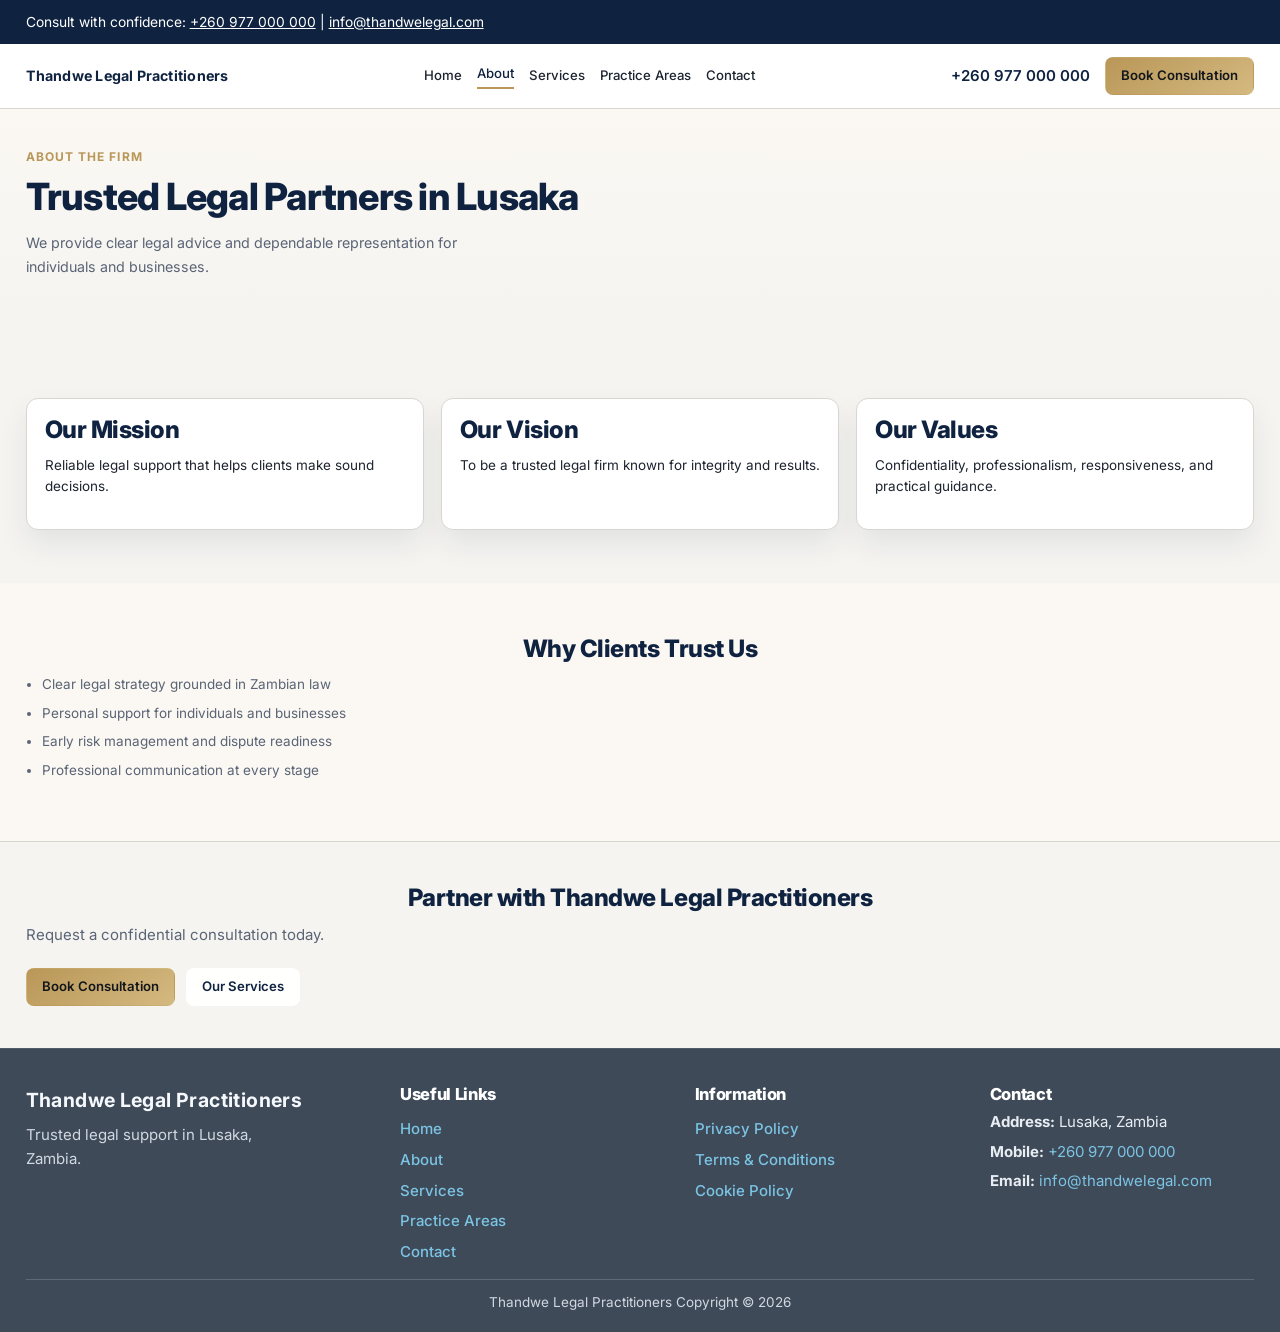
==== about.html @ 9fab6425 "Rebrand duplicated law firm website for Thandwe Legal Practitioners. Duplicate the existing multi-pa" ====
<!doctype html>
<html lang="en">
<head>
  <meta charset="UTF-8">
  <meta name="viewport" content="width=device-width, initial-scale=1.0">
  <title>About | Thandwe Legal Practitioners</title>
  <meta name="description" content="Learn about Thandwe Legal Practitioners, a client-focused law firm in Lusaka, Zambia.">
  <link rel="stylesheet" href="./styles.css?v=20260401-6">
</head>
<body>
  <a class="skip-link" href="#main-content">Skip to main content</a>

  <div class="top-contact-bar">
    <div class="container top-contact-inner">
      <p>Consult with confidence: <a href="tel:+260977000000">+260 977 000 000</a> | <a href="mailto:info@thandwelegal.com">info@thandwelegal.com</a></p>
    </div>
  </div>

  <header class="site-header">
    <div class="container header-inner">
      <a href="./index.html" class="logo" aria-label="Thandwe Legal Practitioners home">Thandwe Legal Practitioners</a>
      <button class="menu-toggle" aria-expanded="false" aria-controls="primary-nav">Menu</button>
      <nav class="primary-nav" id="primary-nav" aria-label="Primary">
        <a href="./index.html">Home</a>
        <a class="active" href="./about.html">About</a>
        <a href="./services.html">Services</a>
        <a href="./practice-areas.html">Practice Areas</a>
        <a href="./contact.html">Contact</a>
      </nav>
      <div class="header-actions">
        <a class="phone-link" href="tel:+260977000000">+260 977 000 000</a>
        <a class="btn btn-primary" href="./contact.html#contact-form-panel">Book Consultation</a>
      </div>
    </div>
  </header>

  <main id="main-content">
    <section class="section page-hero">
      <div class="container">
        <p class="eyebrow">About The Firm</p>
        <h1>Trusted Legal Partners in Lusaka</h1>
        <p class="hero-support">We provide clear legal advice and dependable representation for individuals and businesses.</p>
      </div>
    </section>

    <section class="section">
      <div class="container card-grid">
        <article class="info-card">
          <h2>Our Mission</h2>
          <p>Reliable legal support that helps clients make sound decisions.</p>
        </article>
        <article class="info-card">
          <h2>Our Vision</h2>
          <p>To be a trusted legal firm known for integrity and results.</p>
        </article>
        <article class="info-card">
          <h2>Our Values</h2>
          <p>Confidentiality, professionalism, responsiveness, and practical guidance.</p>
        </article>
      </div>
    </section>

    <section class="section section-muted">
      <div class="container">
        <h2>Why Clients Trust Us</h2>
        <ul class="feature-list">
          <li>Clear legal strategy grounded in Zambian law</li>
          <li>Personal support for individuals and businesses</li>
          <li>Early risk management and dispute readiness</li>
          <li>Professional communication at every stage</li>
        </ul>
      </div>
    </section>

    <section class="section final-cta">
      <div class="container final-cta-inner">
        <h2>Partner with Thandwe Legal Practitioners</h2>
        <p>Request a confidential consultation today.</p>
        <div class="hero-cta-group">
          <a class="btn btn-primary" href="./contact.html#contact-form-panel">Book Consultation</a>
          <a class="btn btn-secondary" href="./services.html">Our Services</a>
        </div>
      </div>
    </section>
  </main>

  <footer class="site-footer">
    <div class="container footer-grid">
      <div class="footer-brand">
        <a href="./index.html" class="logo">Thandwe Legal Practitioners</a>
        <p>Trusted legal support in Lusaka, Zambia.</p>
      </div>
      <nav class="footer-links" aria-label="Useful links">
        <h3 class="footer-title">Useful Links</h3>
        <a href="./index.html">Home</a>
        <a href="./about.html">About</a>
        <a href="./services.html">Services</a>
        <a href="./practice-areas.html">Practice Areas</a>
        <a href="./contact.html">Contact</a>
      </nav>
      <nav class="footer-links" aria-label="Information links">
        <h3 class="footer-title">Information</h3>
        <a href="#">Privacy Policy</a>
        <a href="#">Terms & Conditions</a>
        <a href="#">Cookie Policy</a>
      </nav>
      <div>
        <h3 class="footer-title">Contact</h3>
        <p class="footer-contact-item"><strong>Address:</strong> Lusaka, Zambia</p>
        <p class="footer-contact-item"><strong>Mobile:</strong> <a href="tel:+260977000000">+260 977 000 000</a></p>
        <p class="footer-contact-item"><strong>Email:</strong> <a href="mailto:info@thandwelegal.com">info@thandwelegal.com</a></p>
      </div>
    </div>
    <div class="container footer-bottom">
      <p class="disclaimer">Thandwe Legal Practitioners Copyright &copy; 2026</p>
    </div>
  </footer>

  <script>
    const menuToggle = document.querySelector(".menu-toggle");
    const nav = document.querySelector(".primary-nav");
    if (menuToggle && nav) {
      menuToggle.addEventListener("click", () => {
        const expanded = menuToggle.getAttribute("aria-expanded") === "true";
        menuToggle.setAttribute("aria-expanded", String(!expanded));
        nav.classList.toggle("nav-open");
      });
    }
  </script>
</body>
</html>
---- styles.css ----
@import url("https://fonts.googleapis.com/css2?family=Inter:wght@400;500;600;700;800&display=swap");

:root {
  --bg: #f5f4f1;
  --surface: #ffffff;
  --surface-muted: #fbf8f3;
  --text: #1d2430;
  --text-muted: #5a6475;
  --border: #d9d6cf;
  --brand: #0f2341;
  --brand-soft: #1d3459;
  --gold: #b99758;
  --gold-soft: #d4b980;
  --radius: 12px;
  --shadow: 0 14px 30px rgba(15, 35, 65, 0.08);
}

*,
*::before,
*::after {
  box-sizing: border-box;
}

html {
  scroll-behavior: smooth;
  font-size: 15px;
}

body {
  margin: 0;
  font-family: "Inter", "Segoe UI", Tahoma, Geneva, Verdana, sans-serif;
  color: var(--text);
  background: linear-gradient(180deg, #f8f6f2 0%, var(--bg) 28%);
  line-height: 1.6;
}

.container {
  width: min(1280px, 96%);
  margin-inline: auto;
  padding-inline: 0;
}

.skip-link {
  position: absolute;
  left: -9999px;
  top: 0;
}

.skip-link:focus {
  left: 1rem;
  top: 1rem;
  background: #fff;
  color: var(--brand);
  border: 1px solid var(--brand);
  border-radius: 8px;
  padding: 0.55rem 0.8rem;
}

a {
  color: var(--brand-soft);
}

a:focus-visible,
button:focus-visible,
input:focus-visible,
textarea:focus-visible {
  outline: 2px solid var(--gold);
  outline-offset: 2px;
}

.top-contact-bar {
  background: var(--brand);
  color: #fff;
  font-size: 0.92rem;
}

.top-contact-inner {
  min-height: 44px;
  display: flex;
  align-items: center;
}

.top-contact-inner p {
  margin: 0;
}

.top-contact-inner a {
  color: #fff;
  text-decoration: underline;
}

.site-header {
  position: sticky;
  top: 0;
  z-index: 10;
  background: rgba(255, 255, 255, 0.96);
  backdrop-filter: blur(8px);
  border-bottom: 1px solid var(--border);
}

.header-inner {
  display: flex;
  align-items: center;
  justify-content: space-between;
  gap: 1.4rem;
  min-height: 64px;
}

.logo {
  text-decoration: none;
  color: var(--brand);
  font-weight: 700;
  font-size: 0.95rem;
  letter-spacing: 0.015em;
}

.primary-nav {
  display: none;
  gap: 1rem;
  font-size: 0.88rem;
}

.primary-nav a,
.footer-links a {
  text-decoration: none;
  color: var(--text);
  font-weight: 500;
}

.primary-nav a.active {
  color: var(--brand);
  border-bottom: 2px solid var(--gold);
  padding-bottom: 0.2rem;
}

.menu-toggle {
  border: 1px solid var(--border);
  background: #fff;
  color: var(--text);
  padding: 0.55rem 0.82rem;
  border-radius: 8px;
}

.header-actions {
  display: none;
  align-items: center;
  gap: 1rem;
}

.phone-link {
  color: var(--brand);
  text-decoration: none;
  font-weight: 600;
  white-space: nowrap;
}

.btn {
  display: inline-flex;
  justify-content: center;
  align-items: center;
  min-height: 38px;
  padding: 0.5rem 1rem;
  border-radius: 8px;
  text-decoration: none;
  font-weight: 600;
  font-size: 0.88rem;
  border: 1px solid transparent;
  cursor: pointer;
  transition: 180ms ease;
}

.btn-primary {
  background: linear-gradient(145deg, var(--gold), var(--gold-soft));
  color: #13161c;
}

.btn-primary:hover,
.btn-primary:focus-visible {
  transform: translateY(-1px);
}

.btn-secondary {
  background: rgba(255,255,255,0.92);
  color: var(--brand);
  border-color: rgba(255,255,255,0.6);
}

.hero .btn-secondary {
  background: rgba(255,255,255,0.15);
  color: #fff;
  border-color: rgba(255,255,255,0.55);
}

.section {
  padding: 3.5rem 0;
}

.section-muted {
  background: var(--surface-muted);
}

h1,
h2,
h3 {
  margin: 0 0 0.75rem;
  line-height: 1.15;
  font-family: "Inter", "Segoe UI", Tahoma, Geneva, Verdana, sans-serif;
  font-weight: 800;
  letter-spacing: -0.02em;
  color: var(--brand);
}

main h2 {
  text-align: center;
}

main .hero-card h2,
main .info-card h2,
main .contact-panel h2 {
  text-align: left;
}

h1 {
  font-size: clamp(1.7rem, 3.5vw, 2.5rem);
  margin-bottom: 0.9rem;
}

h2 {
  font-size: clamp(1.15rem, 2.2vw, 1.6rem);
}

h3 {
  font-size: 0.95rem;
}

p {
  margin: 0 0 1rem;
}

.eyebrow {
  color: var(--gold);
  text-transform: uppercase;
  letter-spacing: 0.09em;
  font-size: 0.8rem;
  font-weight: 700;
  margin-bottom: 0.6rem;
}

.hero {
  background-image:
    linear-gradient(112deg, rgba(10, 23, 43, 0.86), rgba(10, 23, 43, 0.58)),
    url("./Assets/NewGroupPic.svg");
  background-size: cover;
  background-position: center 28%;
  background-repeat: no-repeat;
  color: #f8f6f2;
}

.hero h1,
.hero h2,
.hero h3 {
  color: #fff;
}

.hero .hero-subheadline,
.hero .hero-support {
  color: rgba(255, 255, 255, 0.85);
}

.hero .feature-list {
  color: rgba(255, 255, 255, 0.88);
}

.hero .eyebrow {
  color: #e7cf9d;
}

.hero .container {
  width: min(1280px, 96%);
  padding-top: 4.5rem;
  padding-bottom: 4.5rem;
}

.hero-grid {
  display: grid;
  grid-template-columns: 1fr;
  gap: 2rem;
  align-items: center;
  min-height: 440px;
}

.hero-subheadline {
  font-size: 1rem;
  max-width: 52ch;
}

.hero-support {
  color: var(--text-muted);
  max-width: 56ch;
  font-size: 0.95rem;
  line-height: 1.65;
}

.hero-card,
.info-card,
.stat-card,
.testimonial-card,
.contact-panel {
  background: var(--surface);
  border: 1px solid var(--border);
  border-radius: var(--radius);
  box-shadow: var(--shadow);
}

.hero-card {
  padding: 1.6rem 1.8rem;
  background: transparent;
  border-color: transparent;
  box-shadow: none;
}

.hero .hero-card {
  background: rgba(10, 23, 43, 0.48);
  border: 1px solid rgba(255, 255, 255, 0.28);
  box-shadow: 0 18px 34px rgba(2, 10, 24, 0.35);
  backdrop-filter: blur(3px);
}

.hero .hero-card h2 {
  color: #ffffff;
}

.feature-list {
  margin: 0.6rem 0 0;
  padding-left: 1.1rem;
  color: var(--text-muted);
  font-size: 0.9rem;
}

.feature-list li {
  margin-bottom: 0.55rem;
  line-height: 1.5;
}

.hero-cta-group {
  display: flex;
  flex-direction: row;
  flex-wrap: wrap;
  gap: 0.75rem;
  margin-top: 1.4rem;
}

.stats-grid,
.card-grid {
  margin-top: 1.5rem;
  display: grid;
  grid-template-columns: 1fr;
  gap: 1.15rem;
}

.issues-grid {
  margin-top: 1.4rem;
  display: grid;
  grid-template-columns: 1fr;
  gap: 0.75rem;
  padding: 0;
}

.issue-item {
  list-style: none;
  background: #fff;
  border: 1px solid var(--border);
  border-radius: 10px;
  padding: 0.72rem 0.84rem;
  font-weight: 500;
  color: #31435f;
}

.issues-actions {
  display: grid;
  grid-template-columns: 1fr;
  gap: 0.9rem;
  margin-top: 1.25rem;
}

.issues-search {
  width: 100%;
  border: 1px solid var(--border);
  border-radius: 10px;
  padding: 0.68rem 0.75rem;
  font: inherit;
  background: #fff;
}

.clients-grid {
  margin-top: 1.4rem;
  overflow: hidden;
  width: 100%;
}

.clients-track {
  display: flex;
  flex-wrap: nowrap;
  gap: 0.9rem;
  width: max-content;
  animation: clientsPass 95s linear infinite;
}

.client-card {
  min-height: 68px;
  flex: 0 0 160px;
  border: 1px solid var(--border);
  border-radius: 10px;
  background: #fff;
  display: flex;
  align-items: center;
  justify-content: center;
  text-align: center;
  padding: 0.55rem;
  box-shadow: 0 6px 16px rgba(15, 35, 65, 0.05);
}

@keyframes clientsPass {
  from {
    transform: translateX(0);
  }
  to {
    transform: translateX(-50%);
  }
}

.client-card span {
  color: #415470;
  font-weight: 700;
  font-size: 0.96rem;
}

.client-logo {
  width: 100%;
  height: 40px;
  object-fit: contain;
  filter: grayscale(1) contrast(1.05) brightness(0.35);
  opacity: 0.92;
}

.client-card:hover .client-logo {
  opacity: 1;
}

.stat-card,
.info-card,
.testimonial-card {
  padding: 1.1rem 1.2rem;
  font-size: 0.9rem;
}

.stat-value {
  margin: 0 0 0.3rem;
  color: var(--brand);
  font-size: 1.6rem;
  font-weight: 700;
  line-height: 1;
}

.steps-list {
  margin: 1rem 0 0;
  padding-left: 1.2rem;
  max-width: 70ch;
}

.steps-list li {
  margin-bottom: 0.7rem;
}

.testimonial-card {
  margin: 0;
  border-left: 4px solid var(--gold);
}

.testimonial-card cite {
  font-style: normal;
  color: var(--text-muted);
}

.testimonials-ticker {
  margin-top: 1.5rem;
  overflow: hidden;
  border-radius: 12px;
}

.ticker-track {
  display: flex;
  gap: 1rem;
  width: max-content;
  animation: testimonialScroll 70s linear infinite;
}

.ticker-item {
  min-width: 300px;
  max-width: 300px;
  padding: 0.85rem 1rem;
  font-size: 0.88rem;
  background: #fff;
  border: 1px solid var(--border);
  border-left: 4px solid var(--gold);
  border-radius: 10px;
  box-shadow: 0 6px 16px rgba(15, 35, 65, 0.05);
}

.ticker-item p {
  margin: 0 0 0.6rem;
}

.ticker-item cite {
  color: var(--text-muted);
  font-style: normal;
  font-size: 0.92rem;
}

@keyframes testimonialScroll {
  from {
    transform: translateX(0);
  }
  to {
    transform: translateX(-50%);
  }
}

.section-cta-inline {
  margin-top: 1.1rem;
}

.page-hero {
  padding-top: 2.5rem;
  padding-bottom: 2rem;
  background: linear-gradient(180deg, #fbf8f3 0%, #f5f4f1 100%);
}

.contact-grid {
  display: grid;
  grid-template-columns: 1fr;
  gap: 1.4rem;
}

.contact-info a {
  color: var(--brand-soft);
}

.contact-panel {
  padding: 1.45rem;
}

.contact-form {
  display: grid;
  gap: 0.62rem;
}

.contact-form label {
  font-weight: 600;
}

.contact-form input,
.contact-form textarea {
  width: 100%;
  border: 1px solid var(--border);
  border-radius: 10px;
  padding: 0.7rem 0.75rem;
  font: inherit;
  background: #fff;
}

.final-cta {
  border-top: 1px solid var(--border);
  padding-top: 2.8rem;
  padding-bottom: 2.8rem;
}

.final-cta-inner p {
  color: var(--text-muted);
}

.site-footer {
  border-top: 1px solid #4e5b6b;
  background: #3f4a58;
  color: #e8edf3;
  padding: 2.4rem 0 1.2rem;
}

.footer-grid {
  display: grid;
  gap: 1.5rem;
  grid-template-columns: 1fr;
}

.footer-brand p {
  margin: 0.5rem 0 0;
  max-width: 26ch;
  color: #d0d8e2;
}

.site-footer .logo {
  color: #f5f8fc;
  font-size: 1.3rem;
  letter-spacing: 0.02em;
}

.site-footer .logo::first-letter {
  color: #22a4cf;
}

.footer-links {
  display: flex;
  flex-direction: column;
  gap: 0.45rem;
}

.disclaimer {
  margin: 0;
  color: #d0d8e2;
  font-size: 0.9rem;
}

.footer-title {
  color: #fff;
  margin-bottom: 0.45rem;
  font-size: 1.1rem;
}

.site-footer a {
  color: #7bc4e4;
  text-decoration: none;
}

.site-footer a:hover {
  text-decoration: underline;
}

.footer-contact-item {
  margin-bottom: 0.35rem;
}

.footer-bottom {
  border-top: 1px solid #5b6979;
  margin-top: 1rem;
  padding-top: 0.8rem;
  text-align: center;
}

.primary-nav.nav-open {
  display: flex;
  flex-direction: column;
  position: absolute;
  left: 4%;
  right: 4%;
  top: 84px;
  background: #fff;
  border: 1px solid var(--border);
  border-radius: var(--radius);
  padding: 0.85rem;
  box-shadow: var(--shadow);
}

@media (min-width: 760px) {
  .menu-toggle {
    display: none;
  }

  .primary-nav {
    display: flex;
    align-items: center;
  }

  .header-actions {
    display: flex;
  }

  .hero-grid {
    grid-template-columns: 1fr 380px;
    align-items: center;
    gap: 3rem;
  }

  .hero-cta-group {
    align-items: center;
  }

  .stats-grid {
    grid-template-columns: repeat(3, minmax(0, 1fr));
  }

  .card-grid {
    grid-template-columns: repeat(2, minmax(0, 1fr));
  }

  .issues-grid {
    grid-template-columns: repeat(2, minmax(0, 1fr));
  }

  .issues-actions {
    grid-template-columns: 1fr auto;
    align-items: center;
  }

  .contact-grid {
    grid-template-columns: 1fr 1.1fr;
  }

  .footer-grid {
    grid-template-columns: 1.3fr 1fr 1fr 1fr;
    align-items: start;
    column-gap: 2rem;
  }
}

@media (min-width: 1024px) {
  .hero .container {
    width: min(1280px, 96%);
  }

  .card-grid {
    grid-template-columns: repeat(3, minmax(0, 1fr));
  }

  .issues-grid {
    grid-template-columns: repeat(3, minmax(0, 1fr));
  }

}
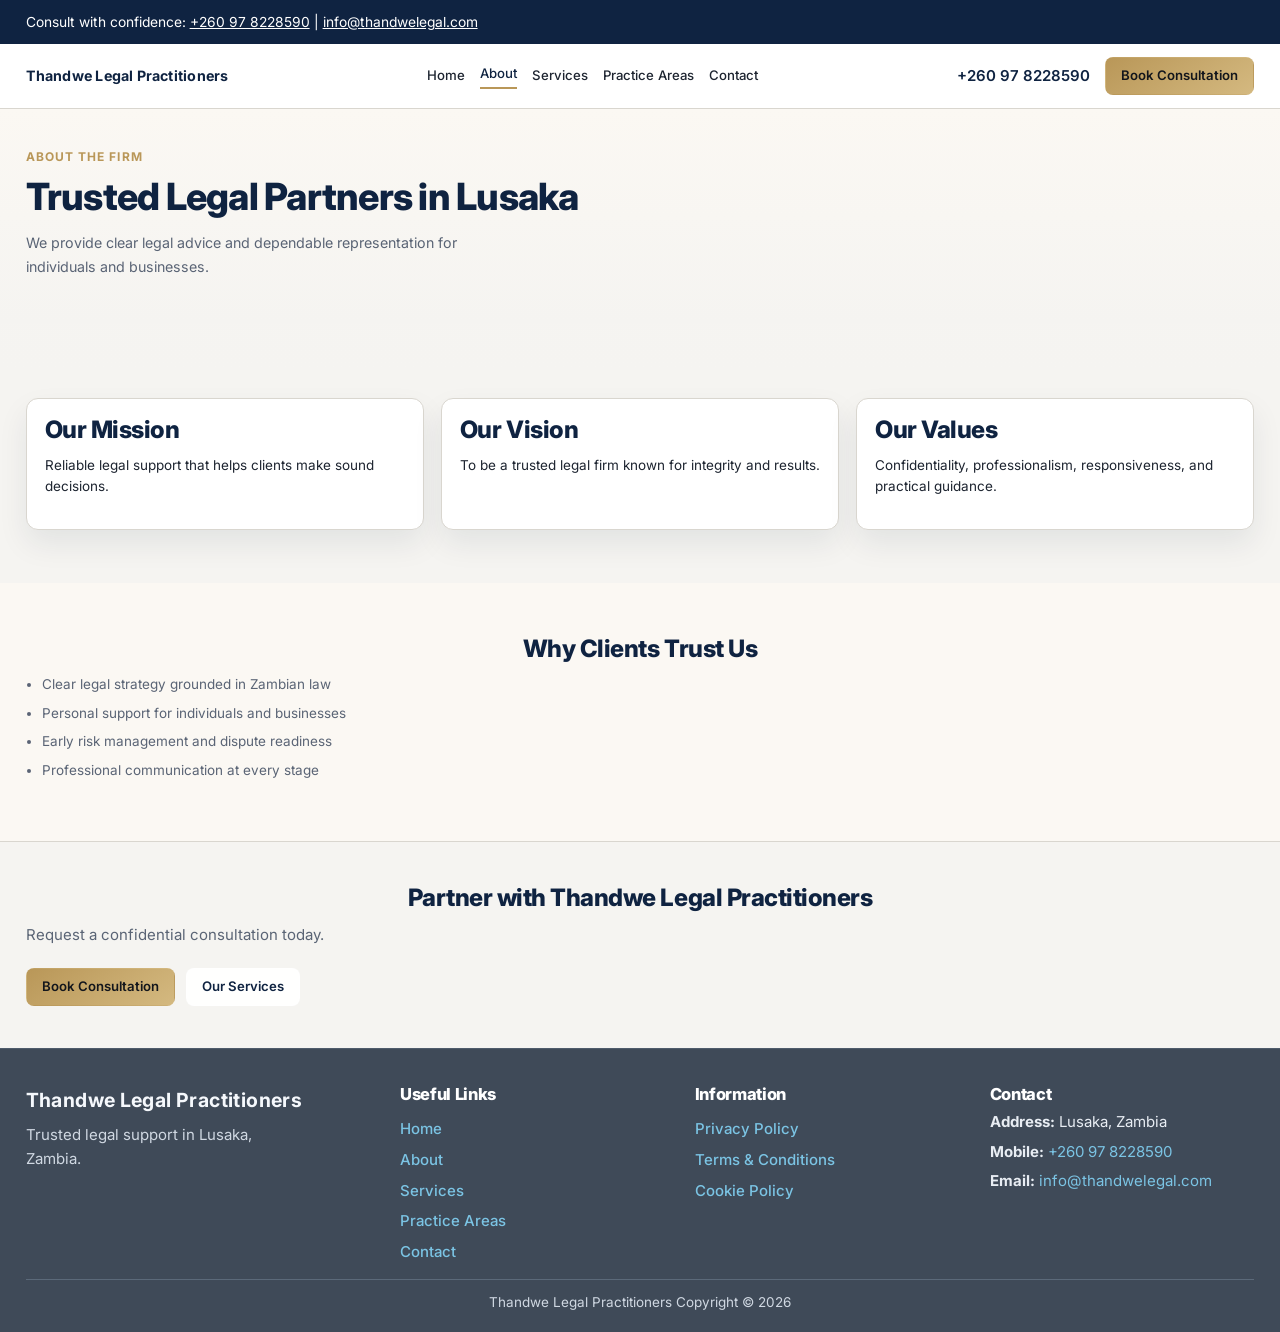
==== commit 4597fd1c: "Update contact phone number across all pages. Replace all displayed phone values and tel links with " ====
--- a/about.html
+++ b/about.html
@@ -12,7 +12,7 @@
 
   <div class="top-contact-bar">
     <div class="container top-contact-inner">
-      <p>Consult with confidence: <a href="tel:+260977000000">+260 977 000 000</a> | <a href="mailto:info@thandwelegal.com">info@thandwelegal.com</a></p>
+      <p>Consult with confidence: <a href="tel:+260978228590">+260 97 8228590</a> | <a href="mailto:info@thandwelegal.com">info@thandwelegal.com</a></p>
     </div>
   </div>
 
@@ -28,7 +28,7 @@
         <a href="./contact.html">Contact</a>
       </nav>
       <div class="header-actions">
-        <a class="phone-link" href="tel:+260977000000">+260 977 000 000</a>
+        <a class="phone-link" href="tel:+260978228590">+260 97 8228590</a>
         <a class="btn btn-primary" href="./contact.html#contact-form-panel">Book Consultation</a>
       </div>
     </div>
@@ -107,7 +107,7 @@
       <div>
         <h3 class="footer-title">Contact</h3>
         <p class="footer-contact-item"><strong>Address:</strong> Lusaka, Zambia</p>
-        <p class="footer-contact-item"><strong>Mobile:</strong> <a href="tel:+260977000000">+260 977 000 000</a></p>
+        <p class="footer-contact-item"><strong>Mobile:</strong> <a href="tel:+260978228590">+260 97 8228590</a></p>
         <p class="footer-contact-item"><strong>Email:</strong> <a href="mailto:info@thandwelegal.com">info@thandwelegal.com</a></p>
       </div>
     </div>
